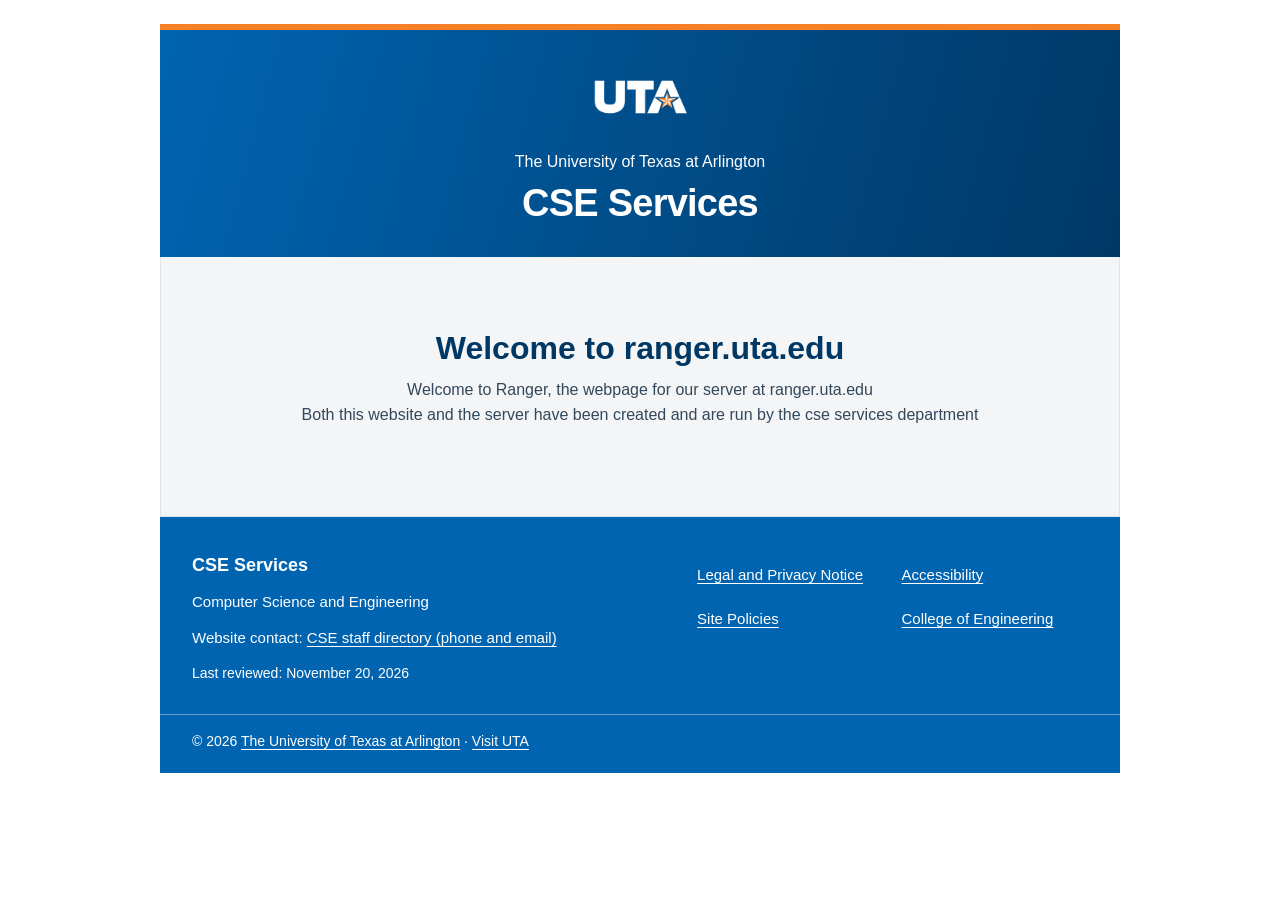
==== index.html @ 7c8832f3 "seo-test-ranger" ====
<!doctype html>
<html lang="en">
<head>
  <meta charset="utf-8">
  <meta name="viewport" content="width=device-width, initial-scale=1">
  <meta name="theme-color" content="#0064b1">
  <meta name="description" content="Welcome to CSE Services at The University of Texas at Arlington.  Visit the UTA CSE Services landing page for Crystal and Ranger.">
  <title>CSE Services | The University of Texas at Arlington</title>
  <link rel="canonical" href="https://ranger.uta.edu/">
  <meta property="og:type" content="website">
  <meta property="og:site_name" content="CSE Services | UT Arlington">
  <meta property="og:title" content="CSE Services | The University of Texas at Arlington">
  <meta property="og:description" content="Welcome to CSE Services at The University of Texas at Arlington.">
  <meta property="og:url" content="https://ranger.uta.edu/">
  <meta property="og:image" content="https://ranger.uta.edu/assets/social-card.png">
  <meta property="og:image:alt" content="CSE Services at The University of Texas at Arlington">
  <meta property="og:image:width" content="1200">
  <meta property="og:image:height" content="630">
  <meta name="twitter:card" content="summary_large_image">
  <script type="application/ld+json">{"@context":"https://schema.org","@type":"WebPage","name":"CSE Services","url":"https://ranger.uta.edu/","description":"Welcome to CSE Services at The University of Texas at Arlington.","inLanguage":"en","publisher":{"@type":"CollegeOrUniversity","name":"The University of Texas at Arlington","url":"https://www.uta.edu/"}}</script>
  <link rel="stylesheet" href="styles.css">
  <link rel="icon" href="https://www.uta.edu/favicon.ico" type="image/x-icon">
  <!-- Insert UTA-approved University Advancement analytics tag when supplied. -->
</head>
<body>
  <a class="skip-link" href="#main-content">Skip to content</a>

  <header class="site-header">
    <div class="header-inner">
      <a class="uta-logo-link" href="https://www.uta.edu/" aria-label="The University of Texas at Arlington homepage">
        <img src="assets/uta_logo_resized.png" alt="">
      </a>
      <p class="university-name">The University of Texas at Arlington</p>
      <h1>CSE Services</h1>
    </div>
  </header>

  <div class="page">
    <main class="welcome" id="main-content">
      <h2>Welcome to ranger.uta.edu</h2>
      <p class="section-label">Welcome to Ranger, the webpage for our server at ranger.uta.edu</p>
      <p class="section-label_two">Both this website and the server have been created and are run by the cse services department  
  </p>    
    </main>
  </div>

  <footer class="site-footer">
    <div class="footer-inner">
      <div class="footer-about">
        <strong>CSE Services</strong>
        <p>Computer Science and Engineering</p>
        <p class="footer-contact">
          Website contact:
          <a href="https://www.uta.edu/academics/schools-colleges/engineering/academics/departments/cse/about/staff">CSE staff directory (phone and email)</a>
        </p>
        <p class="footer-updated">
          Last reviewed: <time datetime="2026-11-20">November 20, 2026</time>
        </p>
      </div>

      <nav class="footer-links" aria-label="University policies and related links">
        <a href="https://www.uta.edu/administration/legal-affairs/privacy/privacy-notice">Legal and Privacy Notice</a>
        <a href="https://www.uta.edu/accessibility">Accessibility</a>
        <a href="https://www.uta.edu/site-policies">Site Policies</a>
        <a href="https://www.uta.edu/academics/schools-colleges/engineering/">College of Engineering</a>
      </nav>
    </div>

    <div class="footer-bottom">
      <p>
        © 2026 <a href="https://www.uta.edu/">The University of Texas at Arlington</a>
        · <a href="https://www.uta.edu/">Visit UTA</a>
      </p>
    </div>
  </footer>
</body>
</html>
---- styles.css ----
:root {
  color-scheme: light;
  --uta-blue: #0064b1;
  --uta-navy: #003865;
  --uta-orange: #f58025;
  --text: #183249;
  --border: #dbe3eb;
}

*, *::before, *::after {
  box-sizing: border-box;
}

html {
  font-size: 100%;
  -webkit-text-size-adjust: 100%;
  text-size-adjust: 100%;
}

body {
  margin: 0;
  min-height: 100vh;
  background: #fff;
  color: var(--text);
  font-family: Arial, Helvetica, sans-serif;
  font-size: 1rem;
  line-height: 1.55;
}

.skip-link {
  position: absolute;
  left: 12px;
  top: -80px;
  z-index: 2;
  padding: 12px 16px;
  background: #fff;
  color: var(--uta-navy);
}

.skip-link:focus {
  top: 12px;
}

a:focus-visible {
  outline: 3px solid var(--uta-orange);
  outline-offset: 4px;
}

/* The page, header and footer all use the same maximum width. */
.page {
  width: calc(100% - 32px);
  max-width: 960px;
  margin: 24px auto 40px;
}

.site-header {
  width: calc(100% - 32px);
  max-width: 960px;
  margin: 24px auto 0;
  padding: 26px 24px 30px;
  border-top: 6px solid var(--uta-orange);
  background: linear-gradient(105deg, var(--uta-blue), var(--uta-navy));
  color: #fff;
  text-align: center;
}

/* Also works if the header and footer are inside .page in your HTML. */
.page > .site-header,
.page > .site-footer {
  width: 100%;
}

.page > .site-header {
  margin-top: 0;
}

/* Also works if the header is immediately before .page. */
.site-header + .page {
  margin-top: 0;
  margin-bottom: 0;
}

.header-inner {
  padding: 0;
}

/* Change width and height here to resize the UTA logo. */
.uta-logo-link {
  display: inline-flex;
  align-items: center;
  justify-content: center;
  width: 180px;
  height: 82px;
  margin-bottom: 12px;
  color: #fff;
  text-decoration: none;
}

.uta-logo-link img {
  display: block;
  width: 100%;
  height: 100%;
  object-fit: contain;
}

.uta-logo-link:focus-visible {
  outline-color: #fff;
}

.uta-logo-fallback {
  font-size: 2rem;
  font-weight: 800;
}

.university-name {
  margin: 0 0 8px;
  font-size: 1rem;
  font-weight: 400;
  line-height: 1.45;
}

h1 {
  margin: 0;
  font-size: clamp(1.75rem, 4vw, 2.375rem);
  line-height: 1.2;
  letter-spacing: -.02em;
}

.welcome {
  width: 100%;
  min-height: 260px;
  padding: 56px 24px;
  background: #f3f5f7;
  border: 1px solid var(--border);
  border-top: 0;
  display: flex;
  flex-direction: column;
  align-items: center;
  justify-content: center;
  text-align: center;
}

h2 {
  margin: 0;
  font-size: clamp(1.5rem, 4.4vw, 2rem);
  line-height: 1.25;
  font-weight: 600;
  color: var(--uta-navy);
  overflow-wrap: anywhere;
}

.section-label {
  margin-top: 10px;
  margin: 10px 0 0;
  color: #33485b;
  font-size: 1rem;
}
.section-label_two {
    font-size: 16px;
    color: #33485b;
    font-weight: 400;
    margin-top: 0;
    text-align: center;
}

.cse-logo {
  display: block;
  width: 180px;
  max-width: 100%;
  height: auto;
}

/* FOOTER: simple settings for layout and spacing. */
.site-footer {
  width: calc(100% - 32px);
  max-width: 960px;
  margin: 0 auto 40px;
  background: var(--uta-blue);
  color: #fff;
}

/* Move the two main footer sections using these values. */
.footer-inner {
  display: grid;
  grid-template-columns: 1.2fr 1fr; /* Left section / right section widths */
  gap: 36px;                     /* Space between left and right */
  padding: 36px 32px 30px;      /* Top, sides, bottom */
  align-items: start;
}

/* Left side: department, contact and review date. */
.footer-about {
  min-width: 0;
  padding-left: 0; /* Increase to move left-side text right */
  padding-top: 0;  /* Increase to move left-side text down */
}

.footer-about strong {
  display: block;
  color: #fff;
  font-size: 18px;
  line-height: 1.4;
  /* No line under CSE Services */
}

.footer-about p {
  margin: 12px 0 0;
  color: #fff;
  font-size: 15px;
  line-height: 1.6;
}

.footer-about .footer-updated {
  font-size: 14px;
}

/* Right side: links. No white line above them. */
.footer-links {
  display: grid;
  grid-template-columns: 1fr 1fr;
  gap: 0 18px;
  align-content: start;
  min-width: 0;
  padding-left: 0; /* Increase to move links right */
  padding-top: 0;  /* Increase to move links down */
}

.site-footer a {
  color: #fff;
  text-underline-offset: 3px;
}

.site-footer a:hover {
  text-decoration-color: var(--uta-orange);
  text-decoration-thickness: 2px;
}

.site-footer a:focus-visible {
  outline-color: #fff;
}

.footer-links a {
  display: inline-flex;
  align-items: center;
  min-height: 44px;
  font-size: 15px;
  line-height: 1.45;
  overflow-wrap: anywhere;
}

/* Bottom section: copyright. */
.footer-bottom {
  border-top: 1px solid rgba(255, 255, 255, 0.4);
}

.footer-bottom p {
  margin: 0;
  padding: 16px 32px 20px;
  color: #fff;
  font-size: 14px;
}

/* Preserve styling for the 404 page. */
.error-main {
  min-height: 250px;
  padding: clamp(50px, 10vw, 100px) 24px;
  background: #f3f5f7;
  border: 1px solid var(--border);
  border-top: 0;
  text-align: center;
}

.error-main h2 {
  margin-bottom: 14px;
}

.error-main p {
  margin: 0 auto 20px;
  max-width: 490px;
}

.error-main a {
  color: var(--uta-navy);
}

@media (max-width: 540px) {
  .page {
    width: calc(100% - 24px);
    margin-top: 12px;
    margin-bottom: 24px;
  }

  .site-header {
    width: calc(100% - 24px);
    margin-top: 12px;
    padding: 24px 20px;
  }

  .page > .site-header,
  .page > .site-footer {
    width: 100%;
  }

  .page > .site-header,
  .site-header + .page {
    margin-top: 0;
  }

  .site-header + .page {
    margin-bottom: 0;
  }

  .uta-logo-link {
    width: 155px;
    height: 72px;
  }

  .welcome {
    min-height: 230px;
    padding: 48px 20px;
  }

  .cse-logo {
    width: 154px;
  }

  /* Simple one-column footer on phones. */
  .site-footer {
    width: calc(100% - 24px);
    margin-bottom: 24px;
  }

  .footer-inner {
    grid-template-columns: 1fr;
    gap: 24px;
    padding: 28px 20px 24px;
  }

  .footer-links {
    grid-template-columns: 1fr;
  }

  .footer-bottom p {
    padding: 16px 20px 20px;
  }
}

@media (prefers-reduced-motion: reduce) {
  *, *::before, *::after {
    scroll-behavior: auto !important;
  }
}
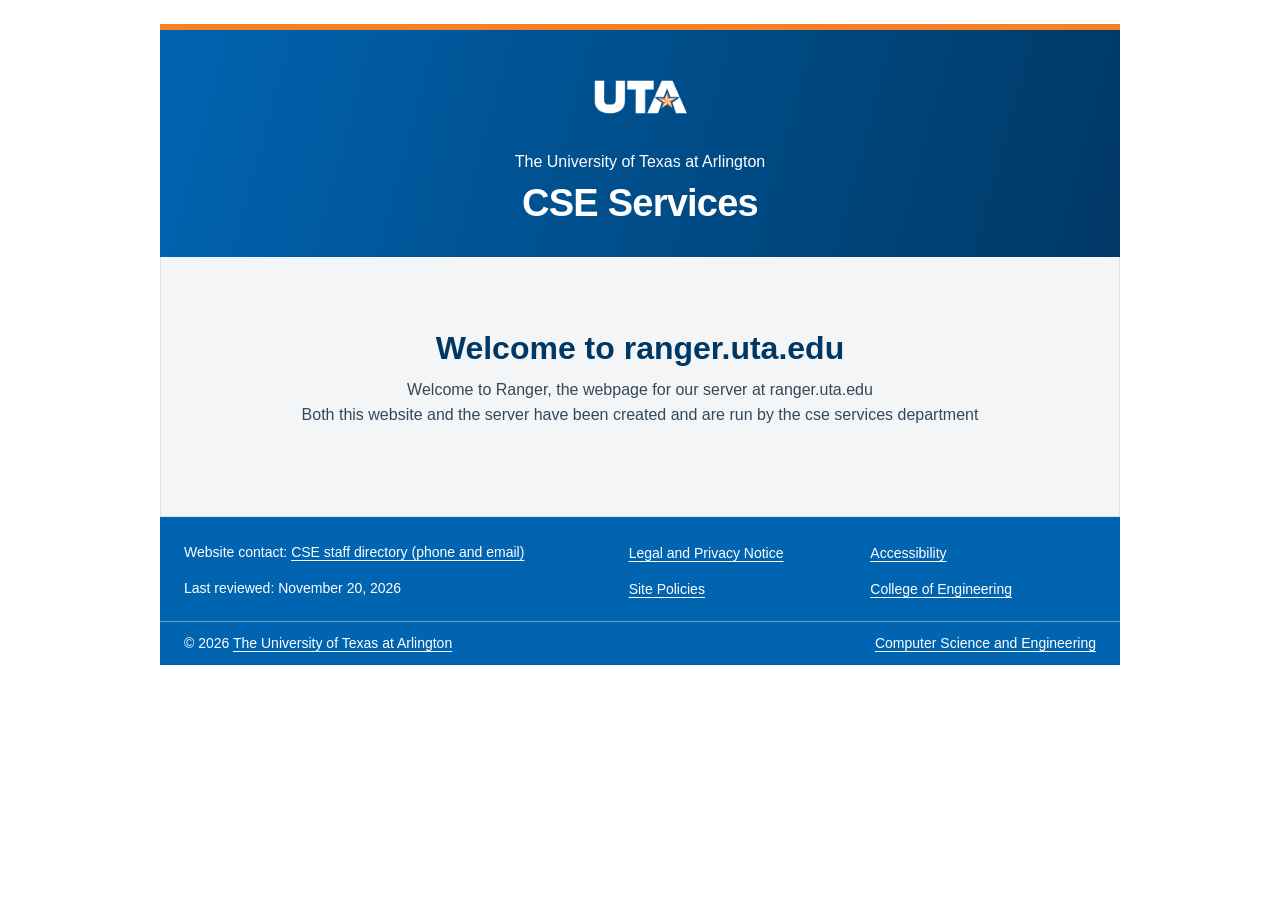
==== commit c0b0ff3c: "Align footer rows and simplify Ranger footer content" ====
--- a/index.html
+++ b/index.html
@@ -28,7 +28,7 @@
   <header class="site-header">
     <div class="header-inner">
       <a class="uta-logo-link" href="https://www.uta.edu/" aria-label="The University of Texas at Arlington homepage">
-        <img src="assets/uta_logo_resized.png" alt="">
+        <img src="assets/uta_logo_resized.png" alt="UTA">
       </a>
       <p class="university-name">The University of Texas at Arlington</p>
       <h1>CSE Services</h1>
@@ -39,16 +39,15 @@
     <main class="welcome" id="main-content">
       <h2>Welcome to ranger.uta.edu</h2>
       <p class="section-label">Welcome to Ranger, the webpage for our server at ranger.uta.edu</p>
-      <p class="section-label_two">Both this website and the server have been created and are run by the cse services department  
-  </p>    
+      <p class="section-label_two">Both this website and the server have been created and are run by the cse services department
+  </p>
     </main>
   </div>
 
   <footer class="site-footer">
     <div class="footer-inner">
       <div class="footer-about">
-        <strong>CSE Services</strong>
-        <p>Computer Science and Engineering</p>
+
         <p class="footer-contact">
           Website contact:
           <a href="https://www.uta.edu/academics/schools-colleges/engineering/academics/departments/cse/about/staff">CSE staff directory (phone and email)</a>
@@ -67,10 +66,16 @@
     </div>
 
     <div class="footer-bottom">
-      <p>
-        © 2026 <a href="https://www.uta.edu/">The University of Texas at Arlington</a>
-        · <a href="https://www.uta.edu/">Visit UTA</a>
-      </p>
+      <div class="footer-bottom-left">
+        <p>
+          © 2026 <a href="https://www.uta.edu/">The University of Texas at Arlington</a>
+        </p>
+      </div>
+      <div class="footer-bottom-right">
+        <p>
+          <a href="https://www.uta.edu/academics/schools-colleges/engineering/academics/departments/cse">Computer Science and Engineering</a>
+        </p>
+      </div>
     </div>
   </footer>
 </body>
--- a/styles.css
+++ b/styles.css
@@ -163,13 +163,6 @@
     text-align: center;
 }
 
-.cse-logo {
-  display: block;
-  width: 180px;
-  max-width: 100%;
-  height: auto;
-}
-
 /* FOOTER: simple settings for layout and spacing. */
 .site-footer {
   width: calc(100% - 32px);
@@ -179,50 +172,35 @@
   color: #fff;
 }
 
-/* Move the two main footer sections using these values. */
+/* Shared rows keep contact details and policy links aligned. */
 .footer-inner {
   display: grid;
-  grid-template-columns: 1.2fr 1fr; /* Left section / right section widths */
-  gap: 36px;                     /* Space between left and right */
-  padding: 36px 32px 30px;      /* Top, sides, bottom */
-  align-items: start;
-}
-
-/* Left side: department, contact and review date. */
-.footer-about {
-  min-width: 0;
-  padding-left: 0; /* Increase to move left-side text right */
-  padding-top: 0;  /* Increase to move left-side text down */
-}
-
-.footer-about strong {
-  display: block;
-  color: #fff;
-  font-size: 18px;
-  line-height: 1.4;
-  /* No line under CSE Services */
-}
-
-.footer-about p {
-  margin: 12px 0 0;
-  color: #fff;
-  font-size: 15px;
-  line-height: 1.6;
-}
-
-.footer-about .footer-updated {
-  font-size: 14px;
-}
-
-/* Right side: links. No white line above them. */
+  grid-template-columns: 1.8fr 2fr;
+  grid-template-rows: repeat(2, minmax(32px, auto));
+  gap: 4px 24px;
+  padding: 20px 24px 16px;
+  align-items: center;
+}
+
+.footer-about,
 .footer-links {
   display: grid;
-  grid-template-columns: 1fr 1fr;
-  gap: 0 18px;
-  align-content: start;
+  grid-template-rows: subgrid;
+  grid-row: span 2;
+  align-items: center;
   min-width: 0;
-  padding-left: 0; /* Increase to move links right */
-  padding-top: 0;  /* Increase to move links down */
+}
+
+.footer-about p {
+  margin: 0;
+  color: #fff;
+  font-size: 14px;
+  line-height: 1.4;
+}
+
+.footer-links {
+  grid-template-columns: repeat(2, minmax(0, 1fr));
+  column-gap: 16px;
 }
 
 .site-footer a {
@@ -242,22 +220,32 @@
 .footer-links a {
   display: inline-flex;
   align-items: center;
-  min-height: 44px;
-  font-size: 15px;
+  min-height: 32px;
+  font-size: 14px;
   line-height: 1.45;
   overflow-wrap: anywhere;
 }
 
-/* Bottom section: copyright. */
+/* Copyright and department share one aligned row. */
 .footer-bottom {
+  display: flex;
+  align-items: center;
+  justify-content: space-between;
+  gap: 8px 24px;
+  padding: 12px 24px;
   border-top: 1px solid rgba(255, 255, 255, 0.4);
 }
 
+.footer-bottom-right {
+  margin-left: auto;
+  text-align: right;
+}
+
 .footer-bottom p {
   margin: 0;
-  padding: 16px 32px 20px;
   color: #fff;
   font-size: 14px;
+  line-height: 1.4;
 }
 
 /* Preserve styling for the 404 page. */
@@ -320,10 +308,6 @@
     padding: 48px 20px;
   }
 
-  .cse-logo {
-    width: 154px;
-  }
-
   /* Simple one-column footer on phones. */
   .site-footer {
     width: calc(100% - 24px);
@@ -332,16 +316,22 @@
 
   .footer-inner {
     grid-template-columns: 1fr;
-    gap: 24px;
-    padding: 28px 20px 24px;
-  }
-
+    grid-template-rows: auto;
+    gap: 4px;
+    padding: 16px 20px;
+  }
+
+  .footer-about,
   .footer-links {
-    grid-template-columns: 1fr;
-  }
-
-  .footer-bottom p {
-    padding: 16px 20px 20px;
+    grid-row: auto;
+    grid-template-rows: none;
+    grid-auto-rows: minmax(32px, auto);
+    row-gap: 4px;
+  }
+
+  .footer-bottom {
+    flex-wrap: wrap;
+    padding: 12px 20px;
   }
 }
 
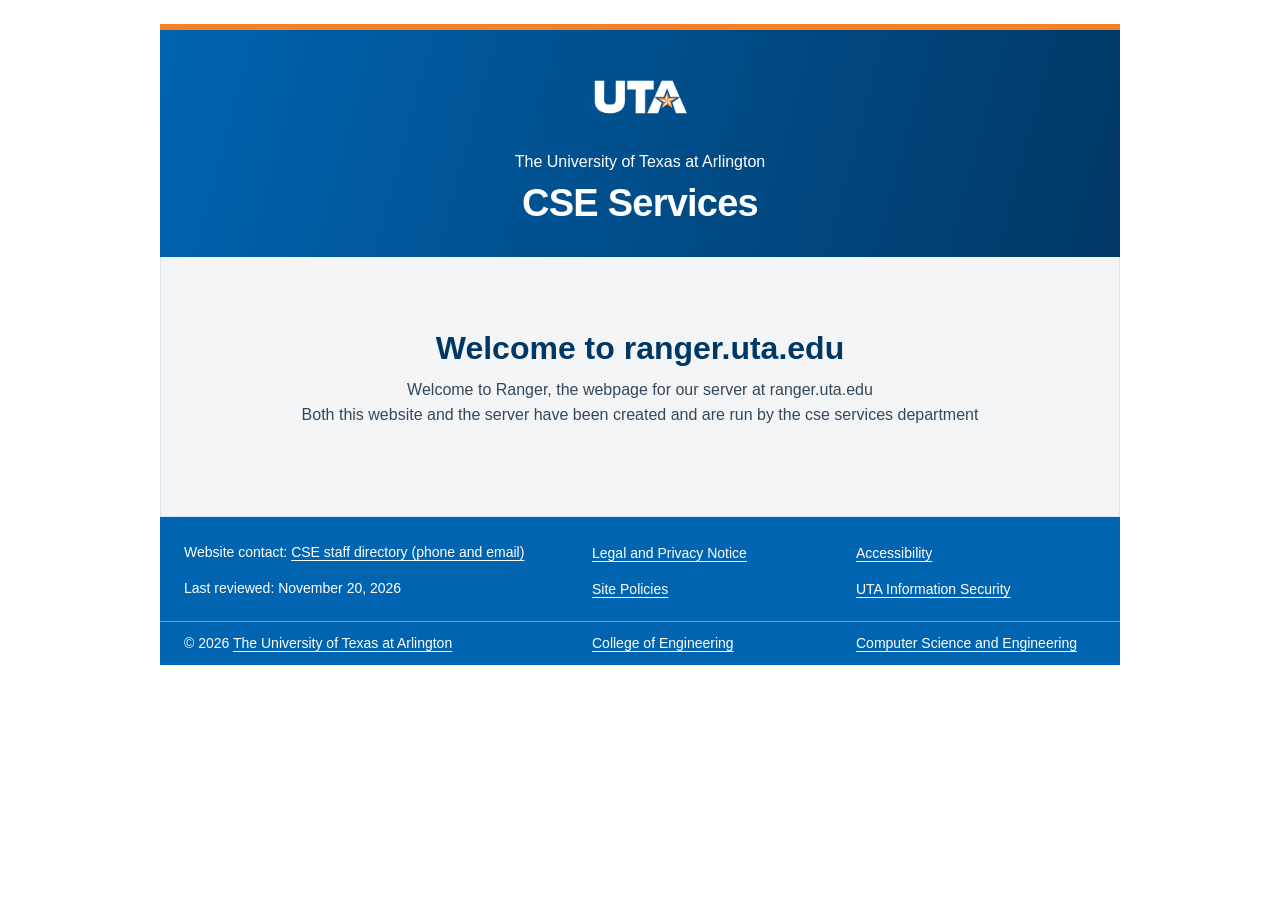
==== commit 6d072b02: "Align footer columns and widen contact section" ====
--- a/index.html
+++ b/index.html
@@ -61,7 +61,7 @@
         <a href="https://www.uta.edu/administration/legal-affairs/privacy/privacy-notice">Legal and Privacy Notice</a>
         <a href="https://www.uta.edu/accessibility">Accessibility</a>
         <a href="https://www.uta.edu/site-policies">Site Policies</a>
-        <a href="https://www.uta.edu/academics/schools-colleges/engineering/">College of Engineering</a>
+        <a href="https://www.uta.edu/security/policy">UTA Information Security</a>
       </nav>
     </div>
 
@@ -69,6 +69,11 @@
       <div class="footer-bottom-left">
         <p>
           © 2026 <a href="https://www.uta.edu/">The University of Texas at Arlington</a>
+        </p>
+      </div>
+        <div class="footer-bottom-middle">
+        <p>
+          <a href="https://www.uta.edu/academics/schools-colleges/engineering/">College of Engineering</a>
         </p>
       </div>
       <div class="footer-bottom-right">
--- a/styles.css
+++ b/styles.css
@@ -170,12 +170,18 @@
   margin: 0 auto 40px;
   background: var(--uta-blue);
   color: #fff;
-}
-
-/* Shared rows keep contact details and policy links aligned. */
+  text-align: left;
+}
+
+/* A wider contact column keeps both footer rows aligned. */
+.footer-inner,
+.footer-bottom {
+  display: grid;
+  grid-template-columns: minmax(0, 1.6fr) repeat(2, minmax(0, 1fr));
+  column-gap: 24px;
+}
+
 .footer-inner {
-  display: grid;
-  grid-template-columns: 1.8fr 2fr;
   grid-template-rows: repeat(2, minmax(32px, auto));
   gap: 4px 24px;
   padding: 20px 24px 16px;
@@ -199,8 +205,8 @@
 }
 
 .footer-links {
-  grid-template-columns: repeat(2, minmax(0, 1fr));
-  column-gap: 16px;
+  grid-column: 2 / 4;
+  grid-template-columns: subgrid;
 }
 
 .site-footer a {
@@ -226,19 +232,21 @@
   overflow-wrap: anywhere;
 }
 
-/* Copyright and department share one aligned row. */
+/* Bottom links align with the columns above. */
 .footer-bottom {
-  display: flex;
-  align-items: center;
-  justify-content: space-between;
+  align-items: center;
   gap: 8px 24px;
   padding: 12px 24px;
   border-top: 1px solid rgba(255, 255, 255, 0.4);
 }
 
+.footer-bottom-middle {
+  text-align: left;
+}
+
 .footer-bottom-right {
-  margin-left: auto;
-  text-align: right;
+  grid-column: 3;
+  text-align: left;
 }
 
 .footer-bottom p {
@@ -330,8 +338,19 @@
   }
 
   .footer-bottom {
-    flex-wrap: wrap;
+    grid-template-columns: 1fr;
     padding: 12px 20px;
+  }
+
+  .footer-links {
+    grid-column: 1;
+    grid-template-columns: 1fr;
+  }
+
+  .footer-bottom-middle,
+  .footer-bottom-right {
+    grid-column: 1;
+    text-align: left;
   }
 }
 
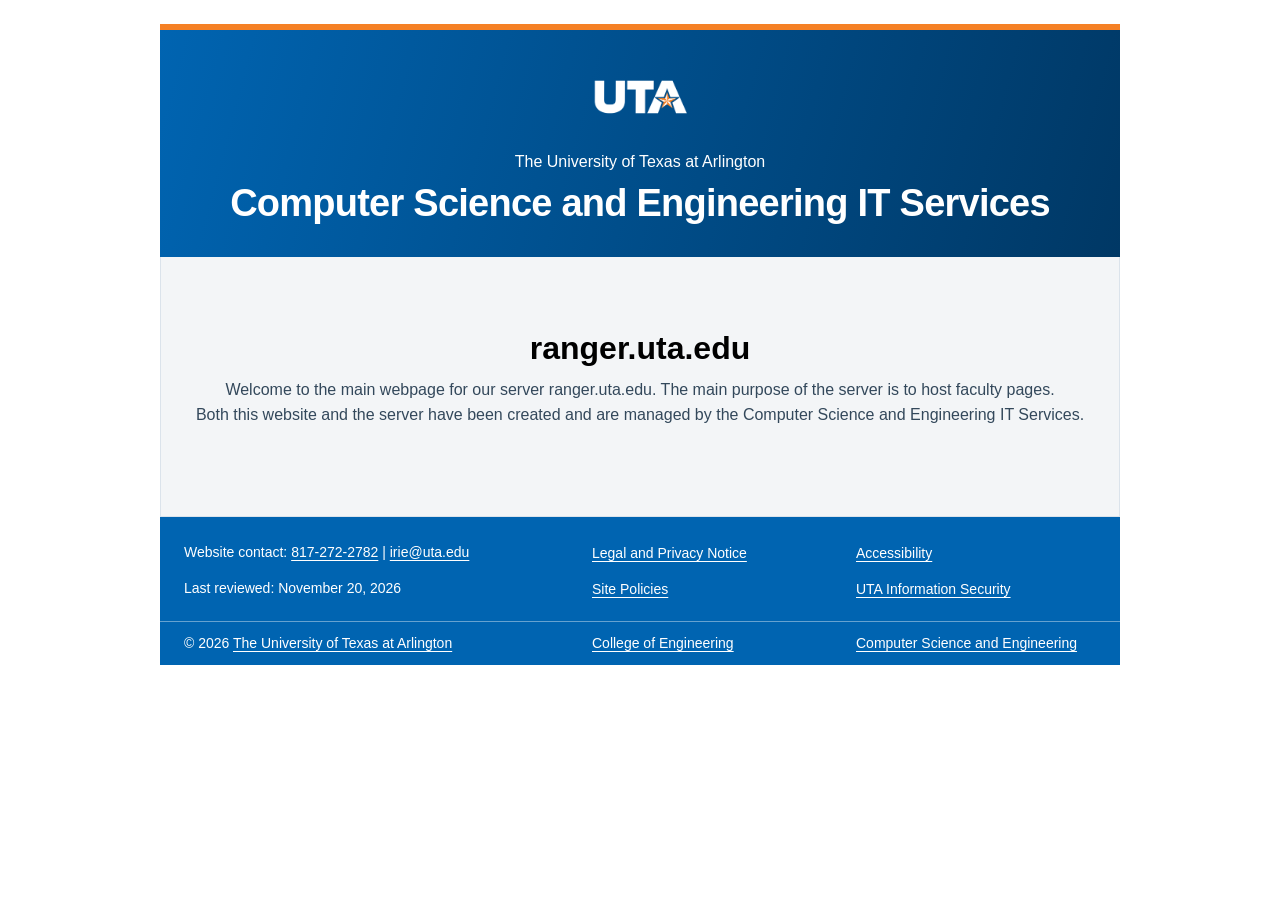
==== commit a14d302e: "final push" ====
--- a/index.html
+++ b/index.html
@@ -31,16 +31,16 @@
         <img src="assets/uta_logo_resized.png" alt="UTA">
       </a>
       <p class="university-name">The University of Texas at Arlington</p>
-      <h1>CSE Services</h1>
+      <h1>Computer Science and Engineering IT Services</h1>
     </div>
   </header>
 
   <div class="page">
     <main class="welcome" id="main-content">
-      <h2>Welcome to ranger.uta.edu</h2>
-      <p class="section-label">Welcome to Ranger, the webpage for our server at ranger.uta.edu</p>
-      <p class="section-label_two">Both this website and the server have been created and are run by the cse services department
-  </p>
+      <h2>ranger.uta.edu</h2>
+      <p class="section-label">Welcome to the main webpage for our server ranger.uta.edu. The main purpose of the server is to host faculty pages.</p>
+      <p class="section-label_two">Both this website and the server have been created and are managed by the Computer Science and Engineering IT Services.
+      </p>
     </main>
   </div>
 
@@ -50,7 +50,8 @@
 
         <p class="footer-contact">
           Website contact:
-          <a href="https://www.uta.edu/academics/schools-colleges/engineering/academics/departments/cse/about/staff">CSE staff directory (phone and email)</a>
+          <a href="tel:8172722782">817-272-2782</a> |
+          <a href="mailto:irie@uta.edu">irie@uta.edu</a>
         </p>
         <p class="footer-updated">
           Last reviewed: <time datetime="2026-11-20">November 20, 2026</time>
--- a/styles.css
+++ b/styles.css
@@ -149,6 +149,10 @@
   overflow-wrap: anywhere;
 }
 
+.welcome h2 {
+  color: #000;
+}
+
 .section-label {
   margin-top: 10px;
   margin: 10px 0 0;
@@ -162,7 +166,6 @@
     margin-top: 0;
     text-align: center;
 }
-
 /* FOOTER: simple settings for layout and spacing. */
 .site-footer {
   width: calc(100% - 32px);
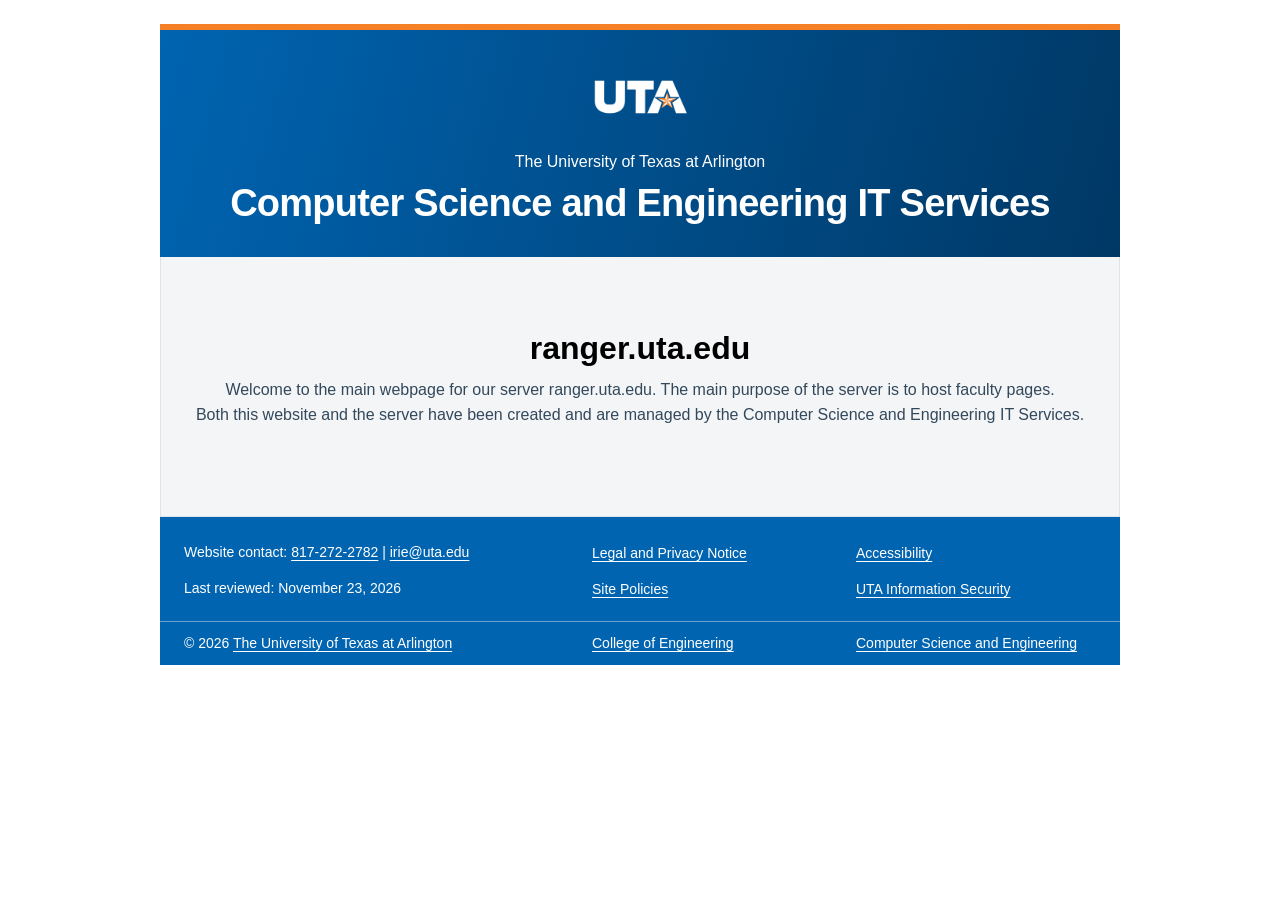
==== commit 32b617f2: "final final push" ====
--- a/index.html
+++ b/index.html
@@ -54,7 +54,7 @@
           <a href="mailto:irie@uta.edu">irie@uta.edu</a>
         </p>
         <p class="footer-updated">
-          Last reviewed: <time datetime="2026-11-20">November 20, 2026</time>
+          Last reviewed: <time datetime="2026-11-23">November 23, 2026</time>
         </p>
       </div>
 
